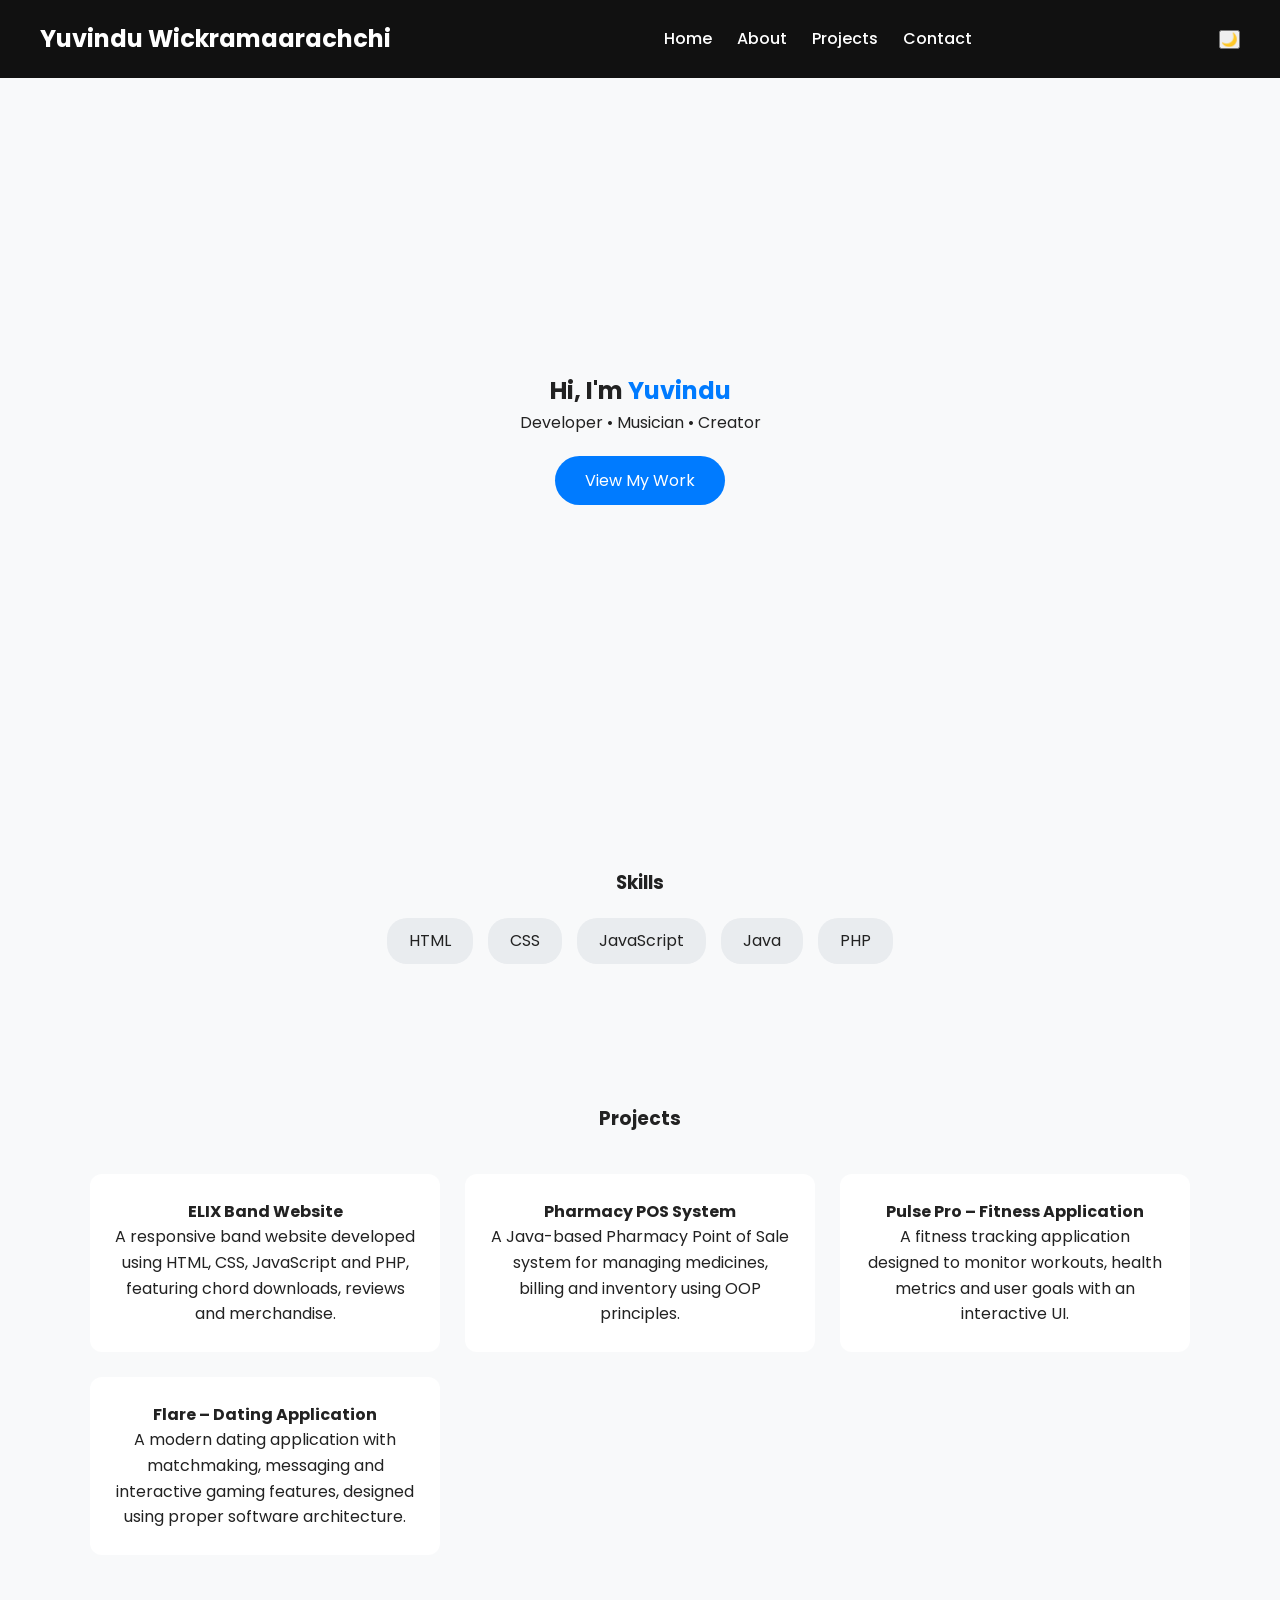
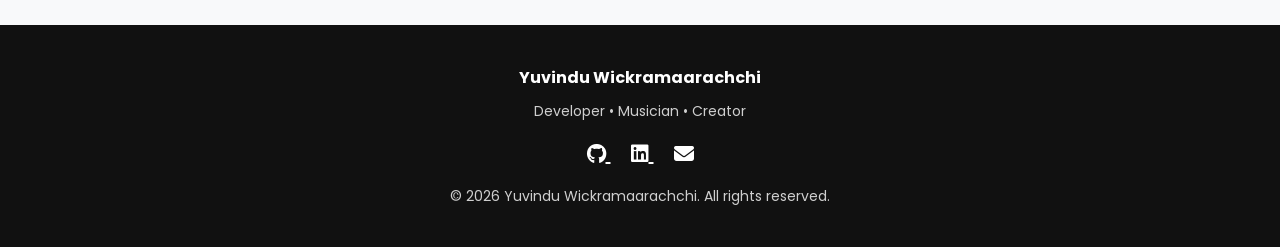
==== index.html @ 548c680e "Updating files" ====
<!DOCTYPE html>
<html lang="en">
<head>
    <meta charset="UTF-8">
    <title>Yuvindu | Portfolio</title>

    <!-- CSS -->
    <link rel="stylesheet" href="CSS/styles.css">

    <!-- Google Font -->
    <link href="https://fonts.googleapis.com/css2?family=Poppins:wght@300;400;600&display=swap" rel="stylesheet">

    <!-- Font Awesome -->
    <link rel="stylesheet" href="https://cdnjs.cloudflare.com/ajax/libs/font-awesome/6.5.0/css/all.min.css">
</head>
<body>

    <!-- ================= NAVBAR ================= -->
    <nav>
        <h2>Yuvindu Wickramaarachchi</h2>

        <ul>
            <li><a href="index.html">Home</a></li>
            <li><a href="about.html">About</a></li>
            <li><a href="projects.html">Projects</a></li>
            <li><a href="contact.html">Contact</a></li>
        </ul>

        <button id="themeToggle">🌙</button>
    </nav>

    <!-- ================= HERO ================= -->
    <section class="hero">
        <h1>Hi, I'm <span>Yuvindu</span></h1>
        <p>Developer • Musician • Creator</p>
        <a href="#projects" class="btn">View My Work</a>
    </section>

    <!-- ================= SKILLS ================= -->
    <section class="section reveal">
        <h3>Skills</h3>

        <div class="skills">
            <div class="skill">HTML</div>
            <div class="skill">CSS</div>
            <div class="skill">JavaScript</div>
            <div class="skill">Java</div>
            <div class="skill">PHP</div>
        </div>
    </section>

    <!-- ================= PROJECTS ================= -->
    <section class="section" id="projects">
        <h3>Projects</h3>

        <div class="projects-grid">

            <div class="project reveal">
                <h4>ELIX Band Website</h4>
                <p>
                    A responsive band website developed using HTML, CSS, JavaScript and PHP,
                    featuring chord downloads, reviews and merchandise.
                </p>
            </div>

            <div class="project reveal">
                <h4>Pharmacy POS System</h4>
                <p>
                    A Java-based Pharmacy Point of Sale system for managing medicines,
                    billing and inventory using OOP principles.
                </p>
            </div>

            <div class="project reveal">
                <h4>Pulse Pro – Fitness Application</h4>
                <p>
                    A fitness tracking application designed to monitor workouts,
                    health metrics and user goals with an interactive UI.
                </p>
            </div>

            <div class="project reveal">
                <h4>Flare – Dating Application</h4>
                <p>
                    A modern dating application with matchmaking, messaging and
                    interactive gaming features, designed using proper software architecture.
                </p>
            </div>

        </div>
    </section>

    <!-- ================= FOOTER ================= -->
    <footer>
        <div class="footer-content">
            <h4>Yuvindu Wickramaarachchi</h4>
            <p>Developer • Musician • Creator</p>

            <div class="social-links">
                <a href="https://github.com/yuvinduyy" target="_blank">
                    <i class="fab fa-github"></i>
                </a>
                <a href="https://linkedin.com/in/yourname" target="_blank">
                    <i class="fab fa-linkedin"></i>
                </a>
                <a href="mailto:yuvindu000@gmail.com">
                    <i class="fas fa-envelope"></i>
                </a>
            </div>

            <p class="copyright">
                © 2026 Yuvindu Wickramaarachchi. All rights reserved.
            </p>
        </div>
    </footer>

    <!-- ================= JS ================= -->
    <script src="js/script.js"></script>

</body>
</html>
---- CSS/styles.css ----
/* =========================
   GLOBAL RESET
========================= */ 
* {
    margin: 0;
    padding: 0;
    box-sizing: border-box;
}

html {
    scroll-behavior: smooth;
}

body {
    font-family: 'Poppins', sans-serif;
    background-color: #f8f9fa;
    color: #222;
    line-height: 1.6;
}

/* =========================
   NAVBAR
========================= */

nav {
    display: flex;
    justify-content: space-between;
    align-items: center;
    padding: 20px 40px;
    background: #111;
    color: white;
}

nav ul {
    display: flex;
    list-style: none;
}

nav ul li {
    margin-left: 25px;
}

nav ul li a {
    color: white;
    text-decoration: none;
    font-weight: 500;
    transition: 0.3s;
}

nav ul li a:hover {
    color: #007bff;
}

/* =========================
   HERO
========================= */
.hero {
    height: 80vh;
    display: flex;
    flex-direction: column;
    justify-content: center;
    align-items: center;
    text-align: center;
}

.hero span {
    color: #007bff;
}

/* =========================
   BUTTON
========================= */
.btn {
    margin-top: 20px;
    padding: 12px 30px;
    background: #007bff;
    color: white;
    text-decoration: none;
    border-radius: 30px;
    transition: 0.3s ease;
}

.btn:hover {
    background: #0056b3;
}

.btn:active {
    transform: scale(0.95);
}

/* =========================
   SECTIONS
========================= */
.section {
    padding: 70px 20px;
    text-align: center;
}

/* =========================
   SKILLS
========================= */
.skills {
    display: flex;
    justify-content: center;
    flex-wrap: wrap;
    gap: 15px;
    margin-top: 20px;
}

.skill {
    padding: 10px 22px;
    background: #e9ecef;
    border-radius: 20px;
    cursor: pointer;
    transition: 0.3s;
}

.skill:hover {
    background: #007bff;
    color: white;
}

/* =========================
   PROJECTS
========================= */
.projects-grid {
    display: grid;
    grid-template-columns: repeat(auto-fit, minmax(260px, 1fr));
    gap: 25px;
    max-width: 1100px;
    margin: 40px auto 0;
}

.project {
    background: white;
    padding: 25px;
    border-radius: 12px;
    transition: 0.3s ease;
}

.project:hover {
    transform: translateY(-8px);
    box-shadow: 0 10px 20px rgba(0, 0, 0, 0.15);
}

/* =========================
   SCROLL REVEAL
========================= */
.reveal {
    opacity: 0;
    transform: translateY(50px);
    transition: 0.6s ease;
}

.reveal.active {
    opacity: 1;
    transform: translateY(0);
}

/* =========================
   FOOTER
========================= */
footer {
    background: #111;
    color: white;
    padding: 40px 20px;
    text-align: center;
}

.footer-content h4 {
    margin-bottom: 10px;
}

.social-links {
    margin: 15px 0;
}

.social-links a {
    color: white;
    margin: 0 10px;
    font-size: 20px;
    transition: 0.3s;
}

.social-links a:hover {
    color: #007bff;
}

footer p {
    font-size: 14px;
    opacity: 0.8;
}

/* =========================
   DARK MODE
========================= */
.dark {
    background-color: #121212;
    color: white;
}

.dark nav,
.dark footer {
    background: black;
}

.dark .project {
    background: #1e1e1e;
}

/*  =========================
   RESPONSIVE
========================= */

@media (max-width: 768px) {
    nav {
        flex-direction: column;
        gap: 15px;
    }

    nav ul {
        flex-direction: column;
        align-items: center;
    }

    nav ul li {
        margin: 10px 0;
    }

    .hero {
        height: auto;
        padding: 80px 20px;
    }
}




/* =========================
   CONTACT SECTION
========================= */
.contact-grid {
    display: grid;
    grid-template-columns: repeat(auto-fit, minmax(220px, 1fr));
    gap: 25px;
    max-width: 900px;
    margin: 40px auto 0;
}

.contact-card {
    background: white;
    padding: 30px 20px;
    border-radius: 15px;
    text-align: center;
    text-decoration: none;
    color: #222;
    transition: 0.3s ease;
}

.contact-card i {
    font-size: 32px;
    margin-bottom: 15px;
    color: #007bff;
}

.contact-card h4 {
    margin-bottom: 8px;
}

.contact-card:hover {
    transform: translateY(-10px);
    box-shadow: 0 15px 25px rgba(0, 0, 0, 0.15);
}

/ Dark Mode Support */
.dark .contact-card {
    background: #1e1e1e;
    color: white;
}

.dark .contact-card i {
    color: #4dabf7
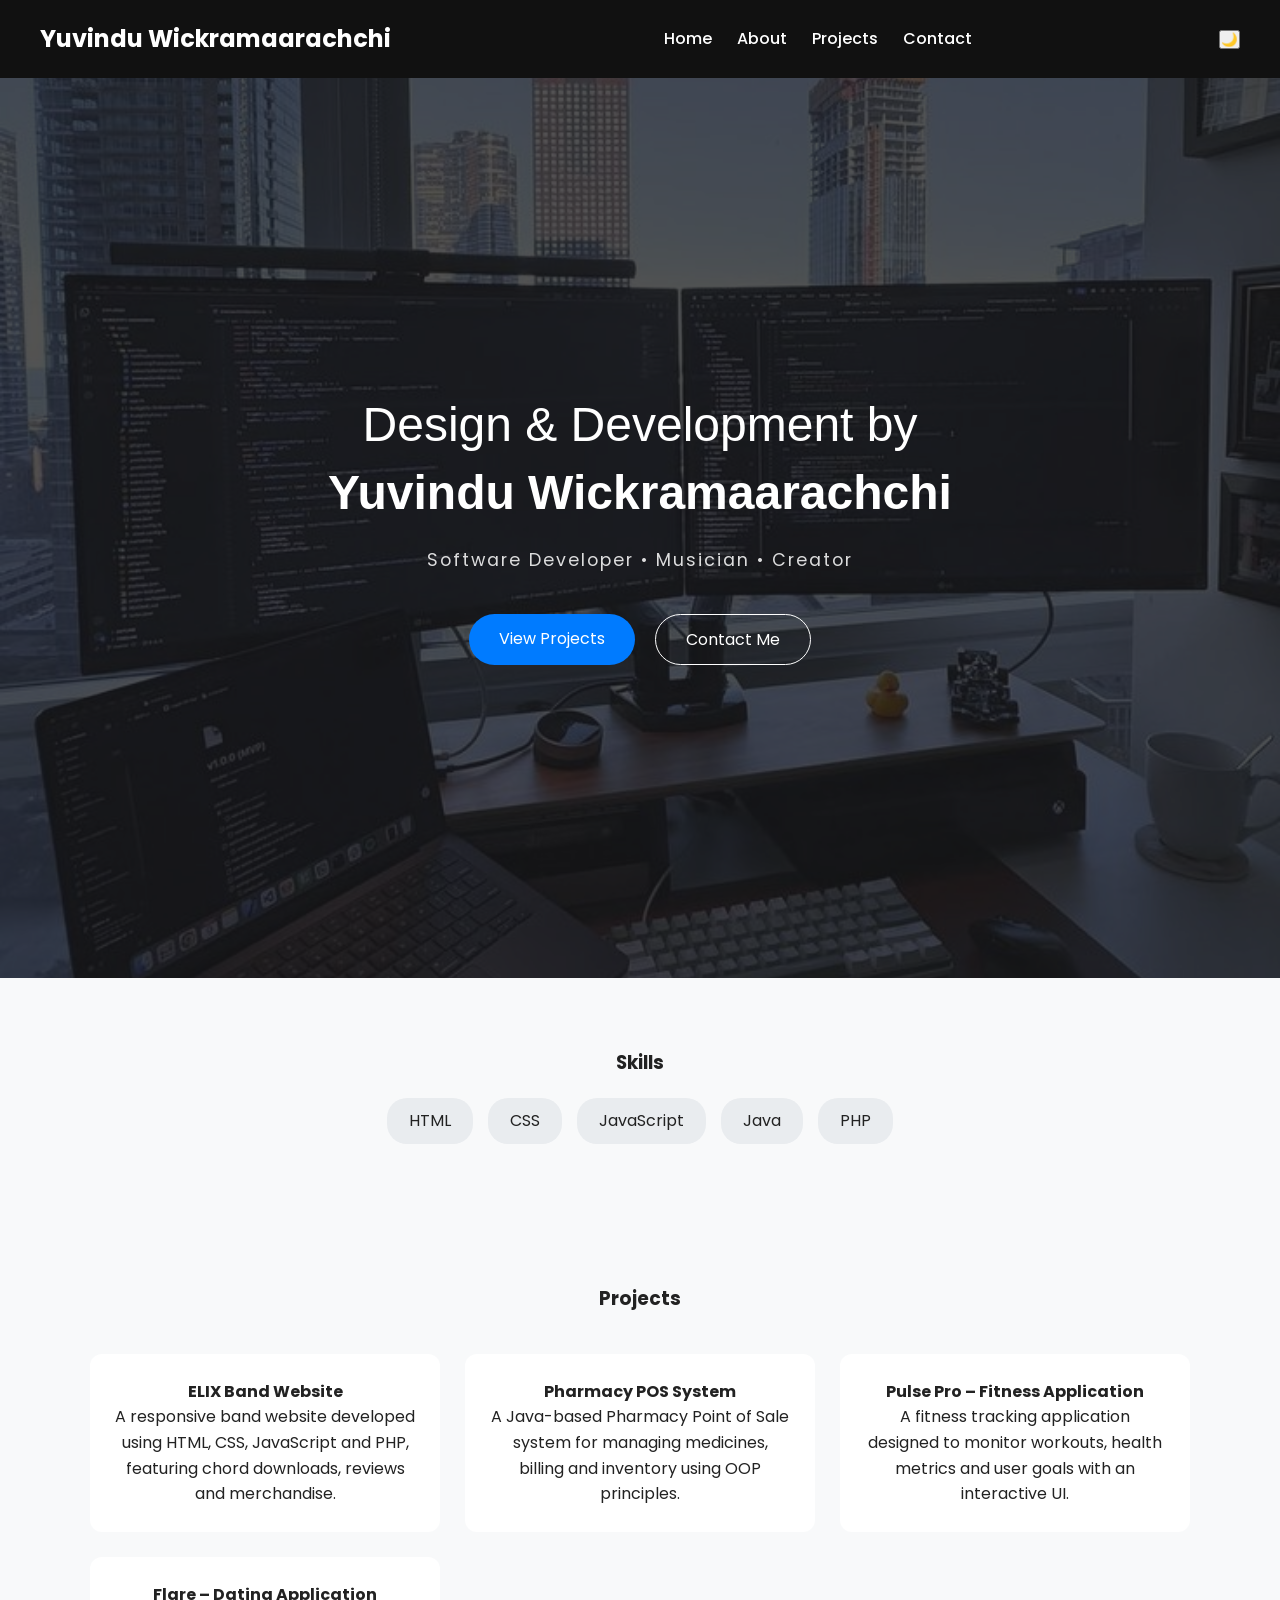
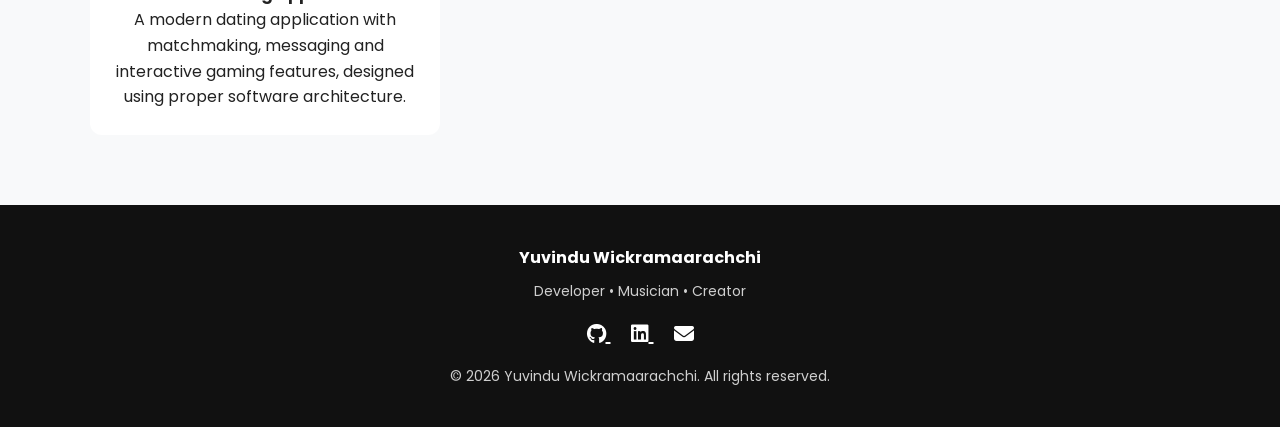
==== commit f00ded4b: "Update" ====
--- a/index.html
+++ b/index.html
@@ -29,11 +29,24 @@
         <button id="themeToggle">🌙</button>
     </nav>
 
-    <!-- ================= HERO ================= -->
+    
+<!-- HERO SECTION -->
+
     <section class="hero">
-        <h1>Hi, I'm <span>Yuvindu</span></h1>
-        <p>Developer • Musician • Creator</p>
-        <a href="#projects" class="btn">View My Work</a>
+        <div class="hero-overlay"></div>
+
+        <div class="hero-content">
+            <h1>
+                Design & Development by <br>
+                <span>Yuvindu Wickramaarachchi</span>
+            </h1>
+            <p>Software Developer • Musician • Creator</p>
+
+            <div class="hero-buttons">
+                <a href="projects.html" class="btn">View Projects</a>
+                <a href="contact.html" class="btn outline">Contact Me</a>
+            </div>
+        </div>
     </section>
 
     <!-- ================= SKILLS ================= -->
--- a/CSS/styles.css
+++ b/CSS/styles.css
@@ -51,32 +51,69 @@
     color: #007bff;
 }
 
-/* =========================
-   HERO
-========================= */
+
+/* =========================
+   HERO SECTION
+========================= */
+
 .hero {
-    height: 80vh;
-    display: flex;
-    flex-direction: column;
+    position: relative;
+    height: 100vh;
+    background: url("/images/2.jpg") no-repeat center center/cover;
+    display: flex;
+    align-items: center;
     justify-content: center;
-    align-items: center;
     text-align: center;
-}
-
-.hero span {
-    color: #007bff;
-}
-
-/* =========================
-   BUTTON
-========================= */
+    color: #ffffff;
+}
+
+/* Dark overlay like the reference image */
+.hero-overlay {
+    position: absolute;
+    inset: 0;
+    background: rgba(26, 26, 26, 0.75);
+    z-index: 1;
+}
+
+.hero-content {
+    position: relative;
+    z-index: 2;
+    max-width: 800px;
+    padding: 20px;
+}
+
+.hero h1 {
+    font-size: 3rem;
+    font-weight: 300;
+    line-height: 1.4;
+    margin-bottom: 20px;
+}
+
+.hero h1 span {
+    font-weight: 600;
+    color: #ffffff;
+}
+
+.hero p {
+    font-size: 1.1rem;
+    letter-spacing: 2px;
+    opacity: 0.85;
+    margin-bottom: 40px;
+}
+
+.hero-buttons {
+    display: flex;
+    gap: 20px;
+    justify-content: center;
+}
+
+/* Button variations */
 .btn {
-    margin-top: 20px;
     padding: 12px 30px;
+    border-radius: 30px;
     background: #007bff;
-    color: white;
+    color: #ffffff;
     text-decoration: none;
-    border-radius: 30px;
     transition: 0.3s ease;
 }
 
@@ -84,9 +121,27 @@
     background: #0056b3;
 }
 
-.btn:active {
-    transform: scale(0.95);
-}
+.btn.outline {
+    background: transparent;
+    border: 1px solid #ffffff;
+}
+
+.btn.outline:hover {
+    background: #ffffff;
+    color: #000000;
+}
+
+/* Responsive */
+@media (max-width: 768px) {
+    .hero h1 {
+        font-size: 2.2rem;
+    }
+
+    .hero-buttons {
+        flex-direction: column;
+    }
+}
+
 
 /* =========================
    SECTIONS
@@ -272,11 +327,12 @@
     box-shadow: 0 15px 25px rgba(0, 0, 0, 0.15);
 }
 
-/ Dark Mode Support */
+/* Dark Mode Support */
 .dark .contact-card {
     background: #1e1e1e;
     color: white;
 }
 
 .dark .contact-card i {
-    color: #4dabf7+    color: #4dabf7
+}
